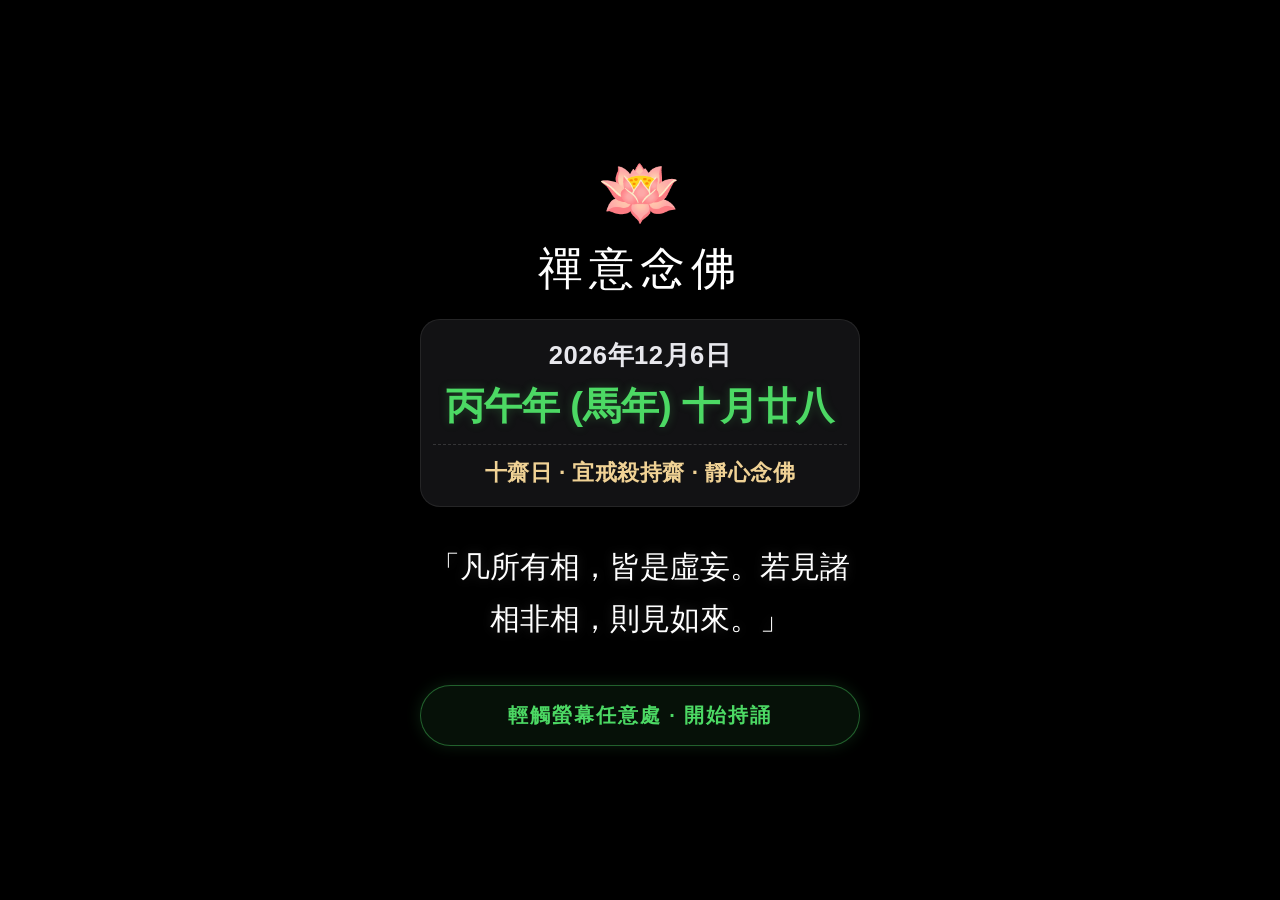
==== index.html @ 7799a388 "Commits #7" ====
<!DOCTYPE html>
<html lang="zh-Hant">
<head>
  <meta charset="UTF-8">
  <meta name="viewport" content="width=device-width, initial-scale=1.0, maximum-scale=1.0, user-scalable=no, viewport-fit=cover">
  <meta name="apple-mobile-web-app-capable" content="yes">
  <meta name="apple-mobile-web-app-status-bar-style" content="black-translucent">
  <meta name="robots" content="noindex, nofollow">
  <title>極簡念佛計數器 - 微光無干擾</title>
  <!-- 🌟 Favicon 與 iOS Apple Touch Icon 設定 -->
  <link rel="icon" href="icons/icon.svg" type="image/svg+xml">
  <link rel="apple-touch-icon" href="icons/icon-192.png">

  <link rel="stylesheet" href="css/style.css">
  <link rel="manifest" href="manifest.json">
  <meta name="theme-color" content="#000000">
</head>
<body>

  <!-- 🌸 禪意歡迎畫面 (State 1 初始覆蓋層) -->
  <div id="welcome-overlay" class="welcome-overlay">
    <div class="welcome-content">
      <div class="welcome-header">
        <span class="welcome-motif">🪷</span>
        <h1 class="welcome-title">禪意念佛</h1>
      </div>
      
      <div class="welcome-date-card">
        <p id="welcome-solar-date" class="solar-date">----年--月--日</p>
        <p id="welcome-lunar-date" class="lunar-date">----年 --月--</p>
        <p id="welcome-buddhist-event" class="buddhist-event">今日無特殊佛誕 · 靜心持誦</p>
      </div>

      <div class="welcome-quote-card">
        <p id="welcome-quote" class="buddhist-quote">「身如菩提樹，心如明鏡臺，時時勤拂拭，勿使惹塵埃。」</p>
      </div>

      <div class="welcome-action">
        <div class="welcome-hint">輕觸螢幕任意處 · 開始持誦</div>
      </div>
    </div>
  </div>

  <!-- 全螢幕盲點擊主區域 (底層背景全程純黑) -->
  <main class="touch-zone" id="touch-zone">
    
    <!-- 頂部功能列 -->
    <header class="top-bar">
      <!-- 左側群組：深灰膠囊按鈕 (保留綠色邊框，緊密包覆當前目標 🎯 1080) + 蓮花按鈕 -->
      <div class="top-left-group">
        <div class="top-left-capsule" id="btn-target" title="點擊開啟持誦與目標管理">
          <div class="capsule-target-badge">
            🎯 <span id="target-display">1080</span>
          </div>
        </div>
        <button id="btn-dedication" class="icon-btn leaf-motif" aria-label="輸入迴向文" title="輸入迴向文">🪷</button>
      </div>
      
      <!-- 右側群組：眼睛減光 + 歷史紀錄 + 系統設定 -->
      <div class="top-right-group">
        <button id="btn-toggle-eye" class="icon-btn" aria-label="隱藏/顯示數字" title="切換減光模式">👁</button>
        <button id="btn-records" class="icon-btn" aria-label="查看紀錄" title="持誦紀錄">📊</button>
        <button id="btn-settings" class="icon-btn" aria-label="開啟設定" title="開啟設定">⚙</button>
      </div>
    </header>

    <!-- 🌸 頂部持誦項目名稱區 (無箭嘴，靜態暖金大字) -->
    <div id="mantra-title-container" class="mantra-title-container">
      <h2 id="mantra-title-display" class="mantra-title-display">南無阿彌陀佛</h2>
    </div>

    <!-- 核心計數顯示區 -->
    <section class="counter-display">
      <h1 id="counter-value">0</h1>
    </section>

    <!-- 底部裝飾 Motif (心燈 / 油燈) -->
    <footer class="bottom-motif">
      <button id="btn-lamp" class="icon-btn lamp-btn" aria-label="心燈" title="點擊發出圓滿音效">🪔</button>
    </footer>

  </main>

  <!-- 1. 🎯 持誦與目標管理 Modal (兩層式架構：第一層總覽選取，第二層單卡編輯) -->
  <dialog id="target-dialog" class="modal">
    <div class="modal-content">
      
      <!-- 🌸 第一層：功課總覽列表 (Layer 1 - 精簡單行進度版) -->
      <div id="target-layer-1">
        <div class="modal-header-bar">
          <div class="header-placeholder"></div>
          <h2>持誦目標與功課</h2>
          <button id="btn-close-target-dialog" type="button" class="btn-header-back">關閉</button>
        </div>
        <div class="preset-cards-container">
          
          <!-- 組合一 -->
          <div class="preset-card-item" id="preset-card-0" data-index="0">
            <div class="preset-card-main">
              <div class="preset-card-title-row">
                <span class="preset-title" id="card-title-display-0">南無阿彌陀佛</span>
                <span class="active-badge" id="active-badge-0">🪷 啟用中</span>
              </div>
              <div class="preset-card-info-row">
                <span>進度：<strong id="card-count-display-0">0</strong> / <span id="card-target-display-0">1080</span> 次</span>
              </div>
            </div>
            <div class="preset-card-arrow">＞</div>
          </div>

          <!-- 組合二 -->
          <div class="preset-card-item" id="preset-card-1" data-index="1">
            <div class="preset-card-main">
              <div class="preset-card-title-row">
                <span class="preset-title" id="card-title-display-1">南無觀世音菩薩</span>
                <span class="active-badge" id="active-badge-1">🪷 啟用中</span>
              </div>
              <div class="preset-card-info-row">
                <span>進度：<strong id="card-count-display-1">0</strong> / <span id="card-target-display-1">1080</span> 次</span>
              </div>
            </div>
            <div class="preset-card-arrow">＞</div>
          </div>

          <!-- 組合三 -->
          <div class="preset-card-item" id="preset-card-2" data-index="2">
            <div class="preset-card-main">
              <div class="preset-card-title-row">
                <span class="preset-title" id="card-title-display-2">大悲咒</span>
                <span class="active-badge" id="active-badge-2">🪷 啟用中</span>
              </div>
              <div class="preset-card-info-row">
                <span>進度：<strong id="card-count-display-2">0</strong> / <span id="card-target-display-2">21</span> 次</span>
              </div>
            </div>
            <div class="preset-card-arrow">＞</div>
          </div>

        </div>
      </div>

      <!-- ✏️ 第二層：單一功課詳情與修改 (Layer 2 - 預設隱藏) -->
      <div id="target-layer-2" class="is-hidden">
        <div class="modal-header-bar">
          <button id="btn-back-to-layer1" type="button" class="btn-header-back">＜ 返回</button>
          <h2>編輯持誦功課</h2>
          <button id="btn-save-single-preset" type="button" class="btn-header-save">儲存</button>
        </div>

        <!-- 設為當前持誦主要動作鈕 -->
        <div class="layer2-active-action">
          <button id="btn-set-active-preset" type="button" class="btn-set-active">🪷 設為當前持誦功課</button>
        </div>

        <!-- 🌸 第一段：持誦聖號 (2行高多行文字框，純黑底 + 綠框高對比) -->
        <div class="layer2-card-section">
          <label class="vertical-field">
            <span>功課名稱 (最多80字元)：</span>
            <textarea id="setting-title-single" rows="2" maxlength="80" class="input-title-textarea" placeholder="例如：南無阿彌陀佛"></textarea>
          </label>
        </div>

        <!-- 🎯 第二段：進度與目標整合卡片 (上下分隔 + 左右排版 + 綠框輸入) -->
        <div class="layer2-card-section margin-top-sm">
          <div class="card-progress-row-v2">
            <!-- 上半部：已完成次數 -->
            <div class="progress-info-line">
              <span class="label-text">已完成次數：</span>
              <span><strong id="setting-count-single">0</strong> 次</span>
            </div>
            
            <div class="card-divider-line"></div>

            <!-- 下半部：左右排列之目標設定 -->
            <div class="progress-target-line">
              <span class="label-text">設定目標 (0 為無限)：</span>
              <div class="target-input-wrapper">
                <input type="number" id="setting-target-single" min="0" max="999999" class="input-target-box"> 次
              </div>
            </div>
          </div>
        </div>

        <!-- 危險操作區 -->
        <div class="modal-danger-zone">
          <button id="btn-reset-single-preset" type="button" class="btn-danger-outline">↺ 歸零此功課次數</button>
        </div>
      </div>

    </div>
  </dialog>

  <!-- 2. 📊 歷史紀錄 Modal -->
  <dialog id="records-dialog" class="modal">
    <div class="modal-content">
      <div class="modal-header-bar">
        <div class="header-placeholder"></div>
        <h2 class="records-title">🪷 持誦紀錄</h2>
        <button id="btn-close-records" type="button" class="btn-header-back">關閉</button>
      </div>
      <div class="records-container">
        <!-- 🔥 連續持誦與總累積卡片 -->
        <div class="record-streak-card">
          <div class="record-streak-main">
            🔥 連續持誦：<strong id="record-streak">0 天</strong>
          </div>
          <div class="record-subhint" id="record-threshold-hint">(每日門檻：滿 21 次)</div>
          
          <div class="record-streak-main margin-top-sm">
            🪷 總累積持誦：<strong id="record-total-accumulated">0 次</strong>
          </div>
          <div class="record-subhint">(獨立保存，不受清空影響，可於設定修改)</div>
        </div>

        <!-- ✨ 近期動態 -->
        <div class="record-section">
          <h3 class="record-section-title">✨ 近期動態</h3>
          <div class="record-card-box">
            <div class="record-row">
              <span class="record-label">今日次數</span>
              <div><span class="record-value" id="record-today">0</span><span class="record-unit"> 次</span></div>
            </div>
            <div class="record-row">
              <span class="record-label">上次持誦</span>
              <span class="record-value" id="record-last">無近期紀錄</span>
            </div>
          </div>
        </div>

        <!-- 🌙 月度統計 -->
        <div class="record-section">
          <h3 class="record-section-title">🌙 月度統計</h3>
          <div class="record-card-box">
            <div class="record-row">
              <span class="record-label">今月總次數</span>
              <div><span class="record-value" id="record-month">0</span><span class="record-unit"> 次</span></div>
            </div>
            <div class="record-row">
              <span class="record-label">上月總次數</span>
              <div><span class="record-value" id="record-last-month">0</span><span class="record-unit"> 次</span></div>
            </div>
          </div>
        </div>
      </div>

      <div class="modal-danger-zone" style="margin-top: 10px; margin-bottom: 0;">
        <button id="btn-reset-history" type="button" class="btn-danger-outline">↺ 清空紀錄</button>
      </div>
    </div>
  </dialog>

  <!-- 3. ⚙️ 音效與防呆設定 Modal (保留音效、防呆及每天21次連續天數門檻) -->
  <dialog id="settings-dialog" class="modal">
    <form method="dialog" class="modal-content">
      <div class="modal-header-bar">
        <button id="btn-close-settings" type="button" class="btn-header-back" onclick="this.closest('dialog').close()">＜ 返回</button>
        <h2>念佛設定</h2>
        <button id="btn-save-settings" type="button" class="btn-header-save">儲存</button>
      </div>
      <fieldset>
        <legend>🎵 音效與觸覺</legend>
        <label class="toggle-label">
          <span>木魚敲擊聲</span>
          <input type="checkbox" id="setting-sound" checked>
        </label>
        <label class="toggle-label">
          <span>圓滿提示聲</span>
          <input type="checkbox" id="setting-sound-chime" checked>
        </label>
        <label class="toggle-label">
          <span>觸覺震動反饋</span>
          <input type="checkbox" id="setting-vibrate" checked>
        </label>
      </fieldset>

      <fieldset>
        <legend>🛡️ 防誤觸機制</legend>
        <label class="toggle-label">
          <span>個別功課清空時顯示確認</span>
          <input type="checkbox" id="setting-confirm-reset" checked>
        </label>
        <label class="input-label inline-target margin-top-sm">
          <span>避免誤觸，達到此點擊次數才計入當日持誦：</span>
          <div class="target-input-wrapper">
            <input type="number" id="setting-streak-threshold" min="1" max="99" value="21" oninput="if(this.value.length > 2) this.value = this.value.slice(0, 2);">
            <span class="input-unit">次</span>
          </div>
        </label>
      </fieldset>

      <fieldset>
        <legend>📊 數據校正</legend>
        <label class="input-label inline-target">
          <span>修改總累積持誦次數 (換裝置 、校正或復原時用)：</span>
          <div class="target-input-wrapper">
            <input type="number" id="setting-total-accumulated" min="0" max="9999999" value="0" class="input-target-box" style="width: 100px;">
            <span class="input-unit">次</span>
          </div>
        </label>
      </fieldset>
    </form>
  </dialog>

  <!-- 4. 目標圓滿提示 Modal (只顯示完成訊息，不歸零，按鈕垂直全寬) -->
  <dialog id="goal-dialog" class="modal">
    <div class="modal-content text-center">
      <h2>🎉 目標已圓滿！</h2>
      <p id="goal-message">恭喜完成持誦。</p>
      <hr>
      <div class="modal-actions goal-actions">
        <button id="btn-complete-done" type="button">🪷 念誦迴向文</button>
        <button id="btn-back-to-chant" type="button" class="btn-back-chant">返回繼續持誦</button>
      </div>
    </div>
  </dialog>

  <!-- 5. 二次確認重置 Modal -->
  <dialog id="reset-dialog" class="modal">
    <div class="modal-content">
      <h2 id="reset-modal-title">確認歸零？</h2>
      <p id="reset-modal-msg">此操作將重置目前的持誦計數。</p>
      <div class="modal-actions">
        <button id="btn-cancel-reset" type="button" class="btn-secondary">取消</button>
        <button id="btn-confirm-reset" type="button" class="btn-danger">歸零</button>
      </div>
    </div>
  </dialog>

  <!-- 🌸 6. 迴向文 Modal -->
  <dialog id="dedication-dialog" class="modal">
    <div class="modal-content text-center">
      <div class="modal-header-bar">
        <button id="btn-close-dedication" type="button" class="btn-header-back">＜ 返回</button>
        <h2 class="dedication-title">迴向文</h2>
        <button id="btn-save-dedication" type="button" class="btn-header-save">儲存</button>
      </div>
      <label class="vertical-field">
        <textarea id="dedication-text" rows="8" class="dedication-input" placeholder="願以此功德，莊嚴佛淨土。上報四重恩，下濟三途苦..."></textarea>
      </label>
    </div>
  </dialog>

  <!-- 🌸 8. 未儲存變更確認 Modal -->
  <dialog id="unsaved-dialog" class="modal">
    <div class="modal-content">
      <h2 id="unsaved-modal-title">有未儲存的變更</h2>
      <p id="unsaved-modal-msg">您有修改尚未儲存，確定要放棄變更並返回嗎？</p>
      <div class="modal-actions">
        <button id="btn-confirm-unsaved" type="button" class="btn-unsaved-abandon">放棄並返回</button>
        <button id="btn-cancel-unsaved" type="button" class="btn-unsaved-continue">繼續編輯</button>
      </div>
    </div>
  </dialog>
  
  <!-- 📱 7. 返回退出確認底欄 (上下堆疊結構) -->
  <div id="exit-card" class="exit-card-overlay is-hidden">
    <div class="exit-card-content">
      <div class="exit-card-actions">
        <button id="btn-continue-app" class="btn-exit-continue" type="button">繼續持誦</button>
        <button id="btn-leave-app" class="btn-exit-leave" type="button">再按一次返回鍵退出</button>
      </div>
    </div>
  </div>

  <!-- 載入核心模組 -->
  <script data-cfasync="false" src="js/storage.js"></script>
  <script data-cfasync="false" src="js/audio.js"></script>
  <script data-cfasync="false" src="js/app.js"></script>

  <!-- 禁用手指縮放手勢腳本 -->
  <script data-cfasync="false">
    // 阻擋 iOS Safari / PWA 的雙指縮放手勢
    document.addEventListener('gesturestart', function (e) {
      e.preventDefault();
    });

    // 阻擋多於一指的觸控操作 (防止雙指 pinch zoom)
    document.addEventListener('touchstart', function (e) {
      if (e.touches.length > 1) {
        e.preventDefault();
      }
    }, { passive: false });
  </script>

  <!-- Service Worker PWA 離線註冊腳本 -->
  <script data-cfasync="false">
    if ('serviceWorker' in navigator) {
      window.addEventListener('load', () => {
        navigator.serviceWorker.register('./sw.js', { updateViaCache: 'none' })
          .then(reg => {
            console.log('PWA Service Worker 註冊成功 (v0.9.b.1):', reg.scope);
            reg.update();
          })
          .catch(err => console.error('PWA Service Worker 註冊失敗:', err));
      });
    }
  </script>
</body>
</html>
---- css/style.css ----
/* ==========================================
   1. 全局重置與 OLED 零耗電主題
   ========================================== */
* {
  box-sizing: border-box;
  margin: 0;
  padding: 0;
  user-select: none;
  -webkit-user-select: none;
  -webkit-tap-highlight-color: transparent;
}

:root {
  --bg-color: #000000;          /* 底層背景純黑 (#000000) */
  --text-main: #d0d0d5;         
  --text-bright: #ffffff;       
  --accent-green: #4cd964;      /* 禪意陽光綠 */
  --dialog-bg: #1c1c1e;         
  --color-gold: #E6C280;        /* 暖金邊框與標籤 */
  --color-gold-glow: rgba(230, 194, 128, 0.35);
}

html, body {
  width: 100%;
  height: 100%;
  background-color: var(--bg-color);
  color: var(--text-main);
  font-family: -apple-system, BlinkMacSystemFont, "Segoe UI", Roboto, sans-serif;
  overflow: hidden;

  /* 🌟 全域字體渲染銳利化 (防發糊防微暈) */
  -webkit-font-smoothing: antialiased;
  -moz-osx-font-smoothing: grayscale;
}

/* ==========================================
   2. 全螢幕盲點擊區域
   ========================================== */
.touch-zone {
  display: flex;
  flex-direction: column;
  justify-content: space-between;
  align-items: center;
  width: 100vw;
  height: 100dvh;
  padding: 10px 10px 20px 10px;                /* 兩側統一留白 10px 視覺軸線 */
  cursor: pointer;
  background-color: var(--bg-color);
}

/* 頂部功能列：優化邊距防範 320px 寬度截斷 */
.top-bar {
  display: flex;
  justify-content: space-between;
  align-items: center;
  width: 100%;
  padding: 8px 0;                              /* 兩側邊距改由父層 .touch-zone 的 10px 掌控 */
  z-index: 10;
  transition: opacity 0.3s ease;
}

.top-left-group {
  display: flex;
  align-items: center;
  gap: 6px;
}

.top-right-group {
  display: flex;
  align-items: center;
  gap: 4px;                    /* 縮減圖示間距，保障極窄螢幕完整顯示 */
}

/* 頂部按鈕 */
.icon-btn {
  background: transparent;
  border: none;
  color: var(--text-bright);
  font-size: 1.5rem;
  padding: 6px 6px;
  cursor: pointer;
  border-radius: 50%;
  transition: transform 0.05s ease;
}

.icon-btn:active {
  transform: scale(0.85);
  color: var(--accent-green);
}

/* ⚙️ 齒輪圖案微調視覺平衡 */
#btn-settings {
  font-size: 1.65rem;
}

/* 🟢 左上角深灰綠框膠囊組合 (緊密包覆當前目標 🎯 1080) */
.top-left-capsule {
  display: flex;
  align-items: center;
  background: #1a1a1c;
  border: 1px solid var(--accent-green);
  border-radius: 20px;
  padding: 3px 8px;
  cursor: pointer;
  box-shadow: 0 0 8px rgba(76, 217, 100, 0.15);
  transition: transform 0.05s ease, border-color 0.2s ease;
  user-select: none;
}

.top-left-capsule:active {
  transform: scale(0.95);
}

.capsule-target-badge {
  color: var(--text-bright);
  font-size: 0.95rem;
  font-weight: 600;
  display: flex;
  align-items: center;
  gap: 4px;
}

.leaf-motif {
  font-size: 1.5rem;
  line-height: 1;
}

.bottom-motif {
  display: flex;
  justify-content: center;
  align-items: center;
  height: 30px;
}

.lamp-btn {
  font-size: 1.6rem;
  padding: 4px;
  line-height: 1;
}

/* ==========================================
   3. 核心大字計數器 (減光程度 0.25)
   ========================================== */
.counter-display {
  display: flex;
  justify-content: center;
  align-items: center;
  flex-grow: 1;
}

#counter-value {
  font-size: clamp(6rem, 26vw, 11rem);
  font-weight: 200;
  color: var(--text-bright);
  letter-spacing: -3px;
  line-height: 1;
  font-variant-numeric: tabular-nums;
  text-shadow: 0 0 25px rgba(76, 217, 100, 0.25);
  transition: opacity 0.3s ease, transform 0.05s ease, text-shadow 0.3s ease;
}

#counter-value.tap-active {
  transform: scale(0.97);
}

/* 💡 減光模式 (Dimmed Mode) */
body.is-dimmed #counter-value {
  opacity: 0.25 !important;
  text-shadow: none !important;
}

body.is-dimmed .bottom-motif {
  opacity: 0.3;
}

/* 頂部其他元件（膠囊、中間蓮花、紀錄、設定）進行減光 */
body.is-dimmed .top-left-capsule,
body.is-dimmed .leaf-motif,
body.is-dimmed #btn-records,
body.is-dimmed #btn-settings {
  opacity: 0.3;
}

/* 眼睛 / 猴子切換按鈕：全程保持 100% 正常光暗 */
#btn-toggle-eye {
  opacity: 1 !important;
}

/* ==========================================
   4. Modal 彈窗樣式 (精準左右 10px 邊距 + 極幼微光框線)
   ========================================== */
.modal {
  border: 1px solid rgba(255, 255, 255, 0.1);  /* 極幼輕量微光外框，消除不合理解厚線感 */
  border-radius: 20px;
  background-color: var(--dialog-bg);
  color: #ffffff;
  padding: 0;
  margin: auto;
  width: 100%;                                 /* 精準解鎖橫向空間：彈窗滿版由內部 .modal-content 控制 10px 留白 */
  max-width: 440px;                            /* 平板或大螢幕之保護上限 */
  box-shadow: 0 12px 36px rgba(0,0,0,0.95);
  max-height: 88vh;
  overflow: hidden;
}

.modal::backdrop {
  background: rgba(0, 0, 0, 0.85);
}

.modal-content {
  padding: 12px 10px 18px 10px;                /* 內襯左右調整為 10px，徹底釋放內容橫向空間 */
  max-height: 88vh;
  overflow-y: auto;
}

.text-center {
  text-align: center;
}

/* 🌸 頂部三欄 Header 導覽列 (極致釋放底部空間 + 極幼分隔線) */
.modal-header-bar {
  display: flex;
  justify-content: space-between;
  align-items: center;
  min-height: 42px;
  padding-bottom: 8px;
  border-bottom: 1px solid rgba(255, 255, 255, 0.08); /* 改用極幼半透明細線 */
  margin-bottom: 12px;
}

.modal-header-bar h2 {
  font-size: 20px !important;
  font-weight: 700;
  color: var(--text-bright);
  margin-bottom: 0 !important;
  text-align: center;
}

.header-placeholder {
  width: 58px;                                 /* 對齊單邊按鈕寬度，維持中央標題精準置中 */
  visibility: hidden;
}

/* 🌸 左側：取消 / 返回（香檳暖金微光風格 - 32px 外框 / 16px 大字） */
.btn-header-back {
  height: 32px;
  display: inline-flex;
  align-items: center;
  justify-content: center;
  background: rgba(230, 194, 128, 0.08);       /* 8% 香檳金底色 */
  color: var(--color-gold);                     /* #E6C280 暖金字 */
  border: 1px solid rgba(230, 194, 128, 0.35);  /* 柔和金外框 */
  font-size: 16px;                              /* 升級至 16px 大字 */
  font-weight: 600;
  padding: 0 12px;                              /* 兩側充裕點擊邊界 */
  border-radius: 8px;                           /* 保持沉穩 8px 微圓角 */
  cursor: pointer;
  transition: all 0.15s ease;
  line-height: 1;
}

/* 🟢 右側：儲存 / 確定（實體陽光綠風格 - 32px 外框 / 16px 大字 / 純黑字） */
.btn-header-save {
  height: 32px;
  display: inline-flex;
  align-items: center;
  justify-content: center;
  background-color: var(--accent-green);        /* 純正陽光綠底色，明確醒目 */
  color: #000000;                               /* 高對比純黑字體 */
  border: none;
  font-size: 16px;                              /* 升級至 16px 大字 */
  font-weight: 700;
  padding: 0 14px;                              /* 兩側充裕點擊邊界 */
  border-radius: 8px;                           /* 保持沉穩 8px 微圓角 */
  box-shadow: 0 2px 8px rgba(76, 217, 100, 0.3); /* 質感綠色微光暈 */
  cursor: pointer;
  transition: all 0.15s ease;
  line-height: 1;
}

.btn-header-back:active,
.btn-header-save:active {
  transform: scale(0.95);
  opacity: 0.85;
}

/* 🟢 右側儲存按鈕：無變更時的停用狀態（暗淡綠 + 防點擊） */
.btn-header-save:disabled {
  opacity: 0.3 !important;
  pointer-events: none !important;
  box-shadow: none !important;
}

/* 📌 1. 大標題：設定為 22px */
.modal-content h2 {
  font-size: 22px;
  font-weight: 700;
  margin-bottom: 10px;
  text-align: center;
  color: var(--text-bright);
}

/* 🌸 迴向文彈窗專用樣式 (標題 22px / 輸入框 21px / 深度空間極致放大版) */
.dedication-title {
  font-size: 20px !important;
}

.dedication-input {
  width: 100%;
  height: min(385px, 52vh);                          /* 🌟 兼顧大小螢幕：上限 385px，短手機自動依比例縮放，確保全框完美顯示不截斷 */
  padding: 12px 10px;                                /* 邊距調整對齊 10px 橫向 */
  background-color: #121214;
  border: 1px solid rgba(230, 194, 128, 0.25);      /* 柔和微金框線 */
  border-radius: 12px;
  color: var(--color-gold);

  /* 🌟 錯覺視覺大字核心（升級至 21px 大字） */
  font-size: 21px !important;                       
  font-weight: 600;                                  /* 半粗體：產生筆劃光暈膨脹感 */
  letter-spacing: 0.6px;                             /* 字距拉開：營造大字與沉靜氣場 */
  line-height: 1.55;                                 /* 優雅舒適行高，字字分明 */
  text-shadow: 0 0 1px rgba(230, 194, 128, 0.35);     /* 微金光暈：增加筆劃厚度感 */

  caret-color: var(--color-gold);                    /* 打字游標設為香檳暖金色 */
  resize: none;                                      /* 關閉手動拉伸，保持版面整潔 */
  font-family: inherit;
  outline: none;
}

.dedication-input:focus {
  border-color: var(--color-gold);
}

/* 📌 4. 輔助說明標準：16px */
.modal-content p {
  font-size: 16px;             /* 16px 輔助字 */
  color: #aaa;
  margin-bottom: 12px;
  line-height: 1.4;
}

.modal-content hr {
  border: none;
  border-top: 1px solid rgba(255, 255, 255, 0.08);
  margin-bottom: 12px;
}

fieldset {
  background: #121214;
  border: 1px solid rgba(255, 255, 255, 0.08);       /* 極幼邊框 */
  border-radius: 12px;
  padding: 12px 10px;                                /* 邊距調整對齊 10px 橫向留白 */
  margin-bottom: 12px;
  width: 100%;
}

/* ⚙️ 齒輪設定彈窗分組標題：20px 暖金小標題 */
legend {
  font-size: 20px;
  color: var(--color-gold);
  font-weight: 700;
  margin-bottom: 6px;
  padding: 0 6px;
  line-height: 1.2;
}

/* 輸入欄位通用優化 */
.vertical-field {
  display: flex;
  flex-direction: column;
  gap: 6px;
  text-align: left;
  width: 100%;
}

.vertical-field span {
  font-size: 18px;             /* 18px 標籤 (優化亮灰高清晰度) */
  color: #d0d0d5;
  font-weight: 500;
}

.vertical-field input[type="text"] {
  width: 100%;
  height: 42px;                /* 增大觸碰區域 */
  padding: 8px 10px;           /* 10px 內襯 */
  background-color: #121214;
  border: 1px solid rgba(255, 255, 255, 0.12);
  border-radius: 8px;
  color: var(--color-gold);
  font-size: 18px;             /* 18px 輸入字體 */
  font-weight: 700;
  transition: border-color 0.2s ease;
}

.vertical-field input[type="text"]:focus {
  border-color: var(--color-gold);
  outline: none;
}

/* ⚙️ 設定彈窗開關項 (極致滿寬 + 18px 正文) */
.toggle-label, .input-label {
  display: flex;
  justify-content: space-between;
  align-items: center;
  gap: 12px;
  padding: 10px 0;
  width: 100%;
}

.toggle-label span, .input-label span {
  font-size: 18px;             /* 18px 正文字體 */
  color: #ffffff;
  font-weight: 500;
  flex: 1;
  min-width: 0;
  line-height: 1.4;
  word-break: break-word;
}

/* 🎛️ iOS 風格一粒膠囊型滑動開關 (Toggle Switch - 精緻微型版 32px x 18px) */
.toggle-label input[type="checkbox"] {
  appearance: none;
  -webkit-appearance: none;
  width: 32px;
  height: 18px;
  background-color: #3a3a3c;
  border-radius: 9px;
  position: relative;
  outline: none;
  cursor: pointer;
  transition: background-color 0.25s ease;
  flex-shrink: 0;
}

.toggle-label input[type="checkbox"]::after {
  content: '';
  position: absolute;
  top: 2px;
  left: 2px;
  width: 14px;
  height: 14px;
  background-color: #ffffff;
  border-radius: 50%;
  transition: transform 0.25s ease;
  box-shadow: 0 1px 3px rgba(0, 0, 0, 0.3);
}

.toggle-label input[type="checkbox"]:checked {
  background-color: var(--accent-green);
}

.toggle-label input[type="checkbox"]:checked::after {
  transform: translateX(14px);
}

/* 🌸 輸入框外部單位「次」樣式 */
.input-unit {
  font-size: 18px;
  color: #ffffff;
  font-weight: 500;
  white-space: nowrap;
}

#setting-streak-threshold {
  width: 62px;
  height: 36px;
  padding: 4px;
  font-size: 18px;             /* 18px 數字 */
  font-weight: 700;
  background: #000000;
  border: 1px solid var(--accent-green);
  color: #ffffff;
  border-radius: 6px;
  text-align: center;
  outline: none;
  flex-shrink: 0;
}

.margin-top-sm {
  margin-top: 10px;
}

/* ==========================================
   🎯 兩層式持誦管理 Modal 樣式 (Layer 1 光環列表 & Layer 2 詳情)
   ========================================== */
.preset-cards-container {
  display: flex;
  flex-direction: column;
  gap: 10px;
  max-height: none;                                  /* 🌟 解除 62vh 硬性限制，讓列表跟隨 Modal 88vh 動態延伸 */
  overflow-y: auto;
  margin-bottom: 8px;
  padding-right: 0;
  width: 100%;
}

/* 第一層功課卡片：優化極幼邊框與橫向內襯 */
.preset-card-item {
  background-color: #141416;
  border: 1px solid rgba(255, 255, 255, 0.08);        /* 極幼細緻邊框 */
  border-radius: 14px;
  padding: 12px 10px;                                 /* 滿版橫向點擊邊界 */
  display: flex;
  align-items: center;
  justify-content: space-between;
  gap: 12px;
  width: 100%;
  cursor: pointer;
  transition: all 0.25s cubic-bezier(0.2, 0.8, 0.2, 1);
}

.preset-card-item:active {
  transform: scale(0.98);
}

/* 🌟 已選項目：以暖金光環將其圈起來 (Glow Light Ring) */
.preset-card-item.is-active-card {
  border: 1px solid var(--color-gold);                /* 1px 幼細暖金框 */
  background-color: #1c1914;
  box-shadow: 0 0 14px var(--color-gold-glow), inset 0 0 10px rgba(230, 194, 128, 0.12);
}

.preset-card-main {
  display: flex;
  flex-direction: column;
  gap: 6px;
  flex: 1;
}

/* 標題與標籤區域：Flex 彈性佈局 */
.preset-card-title-row {
  display: flex;
  align-items: center;
  flex-wrap: wrap;
  gap: 6px;
  margin-bottom: 2px;
  line-height: 1.4;
}

/* 🌸 2. 小標題 / 功課名稱：設定為 20px (最多顯示 2 行) */
.preset-title {
  font-size: 20px;
  font-weight: 700;
  color: var(--text-bright);
  word-break: break-word;
  display: -webkit-box;
  -webkit-line-clamp: 2;
  -webkit-box-orient: vertical;
  overflow: hidden;
  text-overflow: ellipsis;
}

.preset-card-item.is-active-card .preset-title {
  color: var(--color-gold);
}

/* 🪷 5. 標籤字：整粒膠囊圈（含外框與文字）一同向下平移 */
.active-badge {
  display: none;
  font-size: 14px;
  color: var(--color-gold);
  border: 1px solid var(--color-gold);
  padding: 2px 8px;
  border-radius: 10px;
  background: rgba(230, 194, 128, 0.12);
  font-weight: 600;
  margin-left: 0;
  vertical-align: middle;
  white-space: nowrap;

  /* 💡 確定做法：整粒膠囊連字一同向下移 2.5px，上方自然釋出呼吸感 */
  transform: translateY(2.5px);
}

.preset-card-item.is-active-card .active-badge {
  display: inline-flex;
  align-items: center;
}

/* 📊 3. 普通字（進度數據全區）：精簡單行版 */
.preset-card-info-row {
  font-size: 17px;
  color: #d0d0d5;
}

.preset-card-info-row strong {
  color: var(--accent-green);
  font-weight: 700;
  font-size: 17px;
  text-shadow: 0 0 8px rgba(76, 217, 100, 0.4);
}

/* 🎯 目標次數數字：柔光白 / 亮銀灰 (退居二線，不搶亮綠色焦點) */
.preset-card-info-row span[id^="card-target-display"] {
  color: #e0e0e5;
  font-weight: 600;
  font-size: 17px;
}

.preset-card-arrow {
  font-size: 1.25rem;          /* 20px 箭頭 */
  color: #66666a;
  font-weight: 300;
  padding-left: 4px;
}

.preset-card-item.is-active-card .preset-card-arrow {
  color: var(--color-gold);
}

.layer2-active-action {
  margin-bottom: 10px;
  width: 100%;
}

.btn-set-active {
  width: 100%;
  height: 44px;
  background-color: var(--color-gold);
  color: #000000;
  border: none;
  border-radius: 10px;
  font-size: 18px;             /* 18px 普通字按鈕 */
  font-weight: 700;
  cursor: pointer;
  box-shadow: 0 4px 12px rgba(230, 194, 128, 0.25);
  transition: transform 0.1s ease, background-color 0.2s ease;
}

.btn-set-active:active {
  transform: scale(0.97);
}

.btn-set-active:disabled,
.btn-set-active.is-already-active {
  background-color: rgba(76, 217, 100, 0.15);
  color: var(--accent-green);
  border: 1px solid var(--accent-green);
  box-shadow: none;
  cursor: default;
}

/* 🌸 第 2 層 2段式卡片重構與高對比綠框視覺 */
.layer2-card-section {
  background: #121214;
  border: 1px solid rgba(255, 255, 255, 0.08);
  border-radius: 12px;
  padding: 12px 10px;                          /* 滿版內襯邊距 */
  width: 100%;
}

/* 第一段：2 行高可換行 Textarea 輸入框 */
.input-title-textarea {
  width: 100%;
  height: 68px;               /* 放大高度至 68px */
  padding: 10px 10px;         /* 10px 邊距 */
  background-color: #000000;  /* 採用極致純黑背景，大幅提高對比度 */
  border: 1px solid var(--accent-green); /* 統一為高對比鮮明綠框 */
  border-radius: 8px;
  color: var(--color-gold);   /* 沿用原本香檳暖金字體 */
  font-size: 21px;            /* 放大字體至 21px 清楚閱讀 */
  font-weight: 700;
  line-height: 1.35;
  resize: none;               /* 禁止使用者拖拉變形 */
  font-family: inherit;
  outline: none;
  box-shadow: 0 0 6px rgba(76, 217, 100, 0.15);
  overflow-y: auto;           /* 容納長英文字元或換行時之滾動 */
  transition: height 0.25s ease-in-out, border-color 0.2s ease, box-shadow 0.2s ease;
}

.input-title-textarea:focus {
  height: 150px;              /* 聚焦時平滑伸展至 6 行高度 */
  border-color: var(--accent-green);
  box-shadow: 0 0 12px rgba(76, 217, 100, 0.35);
}

/* 第二段：進度與目標整合卡片 */
.card-progress-row-v2 {
  display: flex;
  flex-direction: column;
  gap: 10px;
  width: 100%;
}

/* 1. 上半部：已完成次數 */
.progress-info-line {
  display: flex;
  justify-content: space-between;
  align-items: center;
  font-size: 18px;
  color: #e0e0e5;
}

.progress-info-line strong {
  color: var(--accent-green);
  font-weight: 700;
  font-size: 20px;
  text-shadow: 0 0 8px rgba(76, 217, 100, 0.4);
}

/* 分隔線 */
.card-divider-line {
  height: 1px;
  background-color: rgba(255, 255, 255, 0.08);
  width: 100%;
}

/* 2. 下半部：設定目標左右排版 */
.progress-target-line {
  display: flex;
  justify-content: space-between;
  align-items: center;
  gap: 12px;
}

.progress-target-line .label-text {
  font-size: 18px;
  color: #d0d0d5;
  font-weight: 500;
  flex: 1;
}

.target-input-wrapper {
  display: flex;
  align-items: center;
  gap: 6px;
  font-size: 18px;
  color: #ffffff;
  font-weight: 500;
}

/* 右側高對比鮮明綠框數字輸入框 */
.input-target-box {
  width: 85px;
  height: 38px;
  padding: 4px 8px;
  font-size: 18px;
  font-weight: 700;
  background: #000000;       /* 純黑底 */
  border: 1px solid var(--accent-green); /* 鮮明綠框 */
  color: #ffffff;
  border-radius: 6px;
  text-align: center;
  outline: none;
  box-shadow: 0 0 6px rgba(76, 217, 100, 0.15);
  transition: border-color 0.2s ease, box-shadow 0.2s ease;
}

.input-target-box:focus {
  border-color: var(--accent-green);
  box-shadow: 0 0 12px rgba(76, 217, 100, 0.35);
}

.btn-full-width {
  width: 100%;
}

.is-hidden {
  display: none !important;
}

.modal-danger-zone {
  margin-top: 12px;
  margin-bottom: 6px;
  text-align: center;
  width: 100%;
}

/* 🔴 紅框危險按鈕（提高權重，防止被 .modal-actions 通用按鈕樣式覆蓋） */
.btn-danger-outline,
.modal-actions .btn-danger-outline {
  width: 100%;
  background: transparent !important;
  color: #ff3b30 !important;
  border: 1px solid rgba(255, 59, 48, 0.5) !important;
  height: 42px;
  border-radius: 10px;
  font-size: 16px;             /* 16px 輔助按鈕字體 */
  font-weight: 700;
  cursor: pointer;
  transition: background 0.2s ease, transform 0.05s ease;
}

.btn-danger-outline:active,
.modal-actions .btn-danger-outline:active {
  background: rgba(255, 59, 48, 0.15) !important;
  transform: scale(0.98);
}

.modal-actions {
  display: flex;
  justify-content: flex-end;
  gap: 10px;
  margin-top: 12px;
  width: 100%;
}

.between-actions {
  justify-content: space-between;
}

.between-actions button {
  flex: 1;                     /* 讓平行並排按鈕等寬平分空間 */
}

.center-actions {
  justify-content: center;
}

/* 🟢 3. 普通字按鈕（包含關閉按鈕）：設定為 18px */
.modal-actions button {
  background-color: var(--accent-green);
  color: #000;
  border: none;
  height: 44px;                /* 44px 標準高反饋按鈕 */
  padding: 0 24px;
  font-weight: 700;
  border-radius: 10px;
  cursor: pointer;
  font-size: 18px;             /* 18px 普通字按鈕字體 */
}

.modal-actions .btn-secondary {
  background-color: #3a3a3c;
  color: #fff;
}

.modal-actions .btn-danger {
  background-color: #ff3b30;
  color: #fff;
}

.btn-danger-text {
  background: transparent !important;
  color: #ff3b30 !important;
  border: none !important;
  padding: 0 !important;
  font-size: 16px !important;  /* 16px 輔助文字 */
  text-decoration: underline;
}

/* ==========================================
   📊 歷史紀錄 Modal (三段式卡片 layout - 22/20/19/16/14px)
   ========================================== */
.records-title {
  font-size: 20px !important;
  font-weight: 700;
  color: var(--text-bright);
  text-align: center;
  margin-bottom: 0 !important;
}

.records-container {
  display: flex;
  flex-direction: column;
  gap: 10px;
  margin-bottom: 10px;
  width: 100%;
}

/* 第一段：連續持誦卡片 (優化極幼框線與橫向空間) */
.record-streak-card {
  background: #121214;
  border: 1px solid rgba(255, 255, 255, 0.08);
  border-radius: 12px;
  padding: 12px 10px;                          /* 10px 留白對齊 */
  display: flex;
  flex-direction: column;
  gap: 2px;
  width: 100%;
}

.record-streak-main {
  font-size: 20px;            /* 重點字眼：20px */
  font-weight: 700;
  color: var(--text-bright);
}

.record-streak-main strong {
  color: var(--color-gold);
}

/* 🌸 無框高清晰暖金副標題 (更亮、更粗、自然向上貼合) */
.record-subhint {
  font-size: 14px !important;
  color: var(--color-gold);                   /* 高亮香檳暖金 */
  font-weight: 600;                          /* 加粗筆劃，消除單薄感 */
  letter-spacing: 0.5px;                     /* 微拉字距，字字輪廓清晰 */
  text-shadow: 0 0 6px rgba(230, 194, 128, 0.25); /* 微光亮感，提升醒目度 */
  line-height: 1.3;
  margin-top: 2px;                           /* 向上緊貼主標題，無空氣感 */
}

/* 第二段與第三段：獨立卡片區塊 */
.record-section {
  background: #121214;
  border: 1px solid rgba(255, 255, 255, 0.08);
  border-radius: 12px;
  padding: 12px 10px;                          /* 10px 留白對齊 */
  display: flex;
  flex-direction: column;
  gap: 10px;
  width: 100%;
}

/* 19px 小標題 */
.record-section-title {
  font-size: 19px !important;
  font-weight: 700;
  color: var(--color-gold);
  margin-bottom: 2px;
}

/* 數據內容盒子 */
.record-card-box {
  display: flex;
  flex-direction: column;
  gap: 10px;                  /* 拉開兩行數據之間的上下距離 */
  width: 100%;
}

/* 數據單行排版 (19px 統一字號) */
.record-row {
  display: flex;
  justify-content: space-between;
  align-items: center;
  width: 100%;
}

/* 19px 正文標籤 (輕量清晰度優化版) */
.record-row .record-label {
  font-size: 19px !important;
  color: #d0d0d5 !important;      /* 提升灰階對比，不失沉靜感 */
  font-weight: 500 !important;     /* 加厚筆劃，改善細字暗淡問題 */
  letter-spacing: 0.3px;           /* 微調字距，文字輪廓更銳利 */
}

.record-row .record-value {
  font-size: 19px !important;
  font-weight: 700;
  color: var(--accent-green);
}

/* 🌸 歷史紀錄數據單位專用正文灰樣式 */
.record-unit {
  font-size: 19px !important;
  font-weight: 500 !important;
  color: #d0d0d5 !important;
  margin-left: 2px;
}

/* ==========================================
   5. 禪意歡迎畫面與返回退出卡片 (高高對比清析大字版)
   ========================================== */
.welcome-overlay {
  position: fixed;
  top: 0;
  left: 0;
  width: 100vw;
  height: 100dvh;
  background-color: var(--bg-color);
  z-index: 999;
  display: flex;
  justify-content: center;
  align-items: center;
  padding: 20px 10px;
  transition: opacity 0.4s ease, visibility 0.4s ease;
}

.welcome-overlay.is-hidden {
  opacity: 0;
  visibility: hidden;
  pointer-events: none;
}

.welcome-content {
  display: flex;
  flex-direction: column;
  align-items: center;
  text-align: center;
  max-width: 440px;
  width: 100%;
}

.welcome-header {
  margin-bottom: 20px;
}

.welcome-motif {
  font-size: clamp(3.2rem, 11vw, 4.2rem);
  display: block;
  margin-bottom: 6px;
  color: var(--accent-green);
}

.welcome-title {
  font-size: clamp(2rem, 7.5vw, 2.8rem);
  font-weight: 300;
  letter-spacing: 6px;
  color: var(--text-bright);
}

.welcome-date-card {
  background: #121214;
  border: 1px solid rgba(255, 255, 255, 0.08);
  border-radius: 20px;
  padding: 18px 12px;
  width: 100%;
  margin-bottom: 24px;
  box-shadow: 0 4px 20px rgba(0,0,0,0.8);
}

/* 1. 陽曆日期：改用【高對比亮白】+ 放大 25% */
.solar-date {
  font-size: clamp(1.3rem, 4.5vw, 1.6rem);
  color: #E8E8ED;
  font-weight: 600;
  margin-bottom: 8px;
  letter-spacing: 0.5px;
}

/* 2. 農曆日期：維持亮綠色 + 增加微光暈與字級 */
.lunar-date {
  font-size: clamp(1.75rem, 6.5vw, 2.4rem);
  font-weight: 700;
  color: var(--accent-green);
  margin-bottom: 12px;
  text-shadow: 0 0 10px rgba(76, 217, 100, 0.25);
}

/* 3. 佛誕/齋日提醒：改用【香檳暖金高亮】+ 放大 25% */
.buddhist-event {
  font-size: clamp(1.2rem, 4vw, 1.4rem);
  color: #F0D295;
  font-weight: 600;
  padding-top: 12px;
  border-top: 1px dashed rgba(255, 255, 255, 0.15);
  letter-spacing: 0.5px;
}

.welcome-quote-card {
  padding: 10px 10px;
  margin-bottom: 30px;
  width: 100%;
}

/* 4. 佛語偈語：取消斜體發糊、放大 30%、字色改為【純白亮字】 */
.buddhist-quote {
  font-size: clamp(1.45rem, 5.2vw, 1.9rem);
  line-height: 1.7;
  color: #FFFFFF;
  font-style: normal;                     /* 取消斜體，避免中文字邊緣發糊 */
  font-weight: 500;
  text-shadow: 0 0 12px rgba(255, 255, 255, 0.15);
}

.welcome-action {
  width: 100%;
}

.welcome-hint {
  width: 100%;
  padding: 16px 0;
  font-size: clamp(1.1rem, 4vw, 1.25rem);
  font-weight: 600;
  color: var(--accent-green);
  border: 1px solid rgba(76, 217, 100, 0.4);
  background: rgba(76, 217, 100, 0.08);
  border-radius: 35px;
  letter-spacing: 2px;
  box-shadow: 0 0 15px rgba(76, 217, 100, 0.15);
  animation: pulse-border 2.5s infinite ease-in-out;
}

@keyframes pulse-border {
  0%, 100% {
    opacity: 0.8;
    transform: scale(1);
    box-shadow: 0 0 12px rgba(76, 217, 100, 0.15);
  }
  50% {
    opacity: 1;
    transform: scale(1.02);
    box-shadow: 0 0 22px rgba(76, 217, 100, 0.35);
  }
}

.exit-card-overlay {
  position: fixed;
  bottom: 0;
  left: 0;
  width: 100vw;
  z-index: 9999;
  padding: 16px 10px 28px 10px;
  display: flex;
  justify-content: center;
  transition: transform 0.3s cubic-bezier(0.1, 0.9, 0.2, 1), opacity 0.3s ease, visibility 0.3s ease;
}

.exit-card-overlay.is-hidden {
  transform: translateY(100%);
  opacity: 0;
  visibility: hidden;
  pointer-events: none;
}

.exit-card-content {
  background: rgba(28, 28, 30, 0.94);
  backdrop-filter: blur(20px);
  -webkit-backdrop-filter: blur(20px);
  border: 1px solid rgba(255, 255, 255, 0.12);
  border-radius: 22px;
  padding: 18px 12px;
  width: 100%;
  max-width: 440px;
  box-shadow: 0 10px 30px rgba(0, 0, 0, 0.85);
}

.exit-card-actions {
  display: flex;
  flex-direction: column;
  gap: 14px;
  width: 100%;
}

.btn-exit-continue {
  width: 100%;
  padding: 16px 0;
  font-size: clamp(1.1rem, 4.2vw, 1.35rem);
  font-weight: 700;
  border-radius: 16px;
  border: none;
  background-color: var(--accent-green);
  color: #000000;
  box-shadow: 0 4px 15px rgba(76, 217, 100, 0.25);
  cursor: pointer;
  letter-spacing: 1px;
}

.btn-exit-leave {
  width: 100%;
  padding: 14px 0;
  font-size: clamp(1rem, 3.8vw, 1.2rem);
  font-weight: 500;
  border-radius: 16px;
  border: 1px solid rgba(255, 149, 0, 0.35);
  background: rgba(255, 149, 0, 0.08);
  color: #ff9500;
  cursor: pointer;
}

.btn-exit-continue:active, .btn-exit-leave:active {
  transform: scale(0.96);
}

/* 🌸 聖號名稱顯示樣式（字體實體放大、零空氣感） */
.mantra-title-container {
  display: flex;
  align-items: center;
  justify-content: center;
  gap: 10px;
  margin-top: 14px;
  margin-bottom: 2px;
  user-select: none;
  transition: opacity 0.3s ease;
  width: 100%;
}

/* 🌸 聖號名稱顯示樣式（平衡清晰度與沉靜質感） */
.mantra-title-display {
  color: #F0D295;                           /* 🎨 香檳暖金 */
  font-size: 1.95rem;
  font-weight: 700;
  letter-spacing: 0;
  margin: 0;
  text-shadow: 0 0 10px rgba(240, 210, 149, 0.4);
  text-align: center;
  white-space: nowrap;
  overflow: hidden;
  text-overflow: ellipsis;
  max-width: 100%;
  transition: letter-spacing 0.2s ease, font-size 0.2s ease;
}

.mantra-title-display.is-long-title {
  font-size: 1.35rem;
  letter-spacing: 0;
}

body.is-dimmed .mantra-title-container {
  opacity: 0.25;
}

/* ==========================================
   6. 目標圓滿彈窗專用按鈕 (垂直全寬，強效雙向置中)
   ========================================== */
.goal-actions {
  flex-direction: column;
  gap: 14px;
  margin-top: 8px;
  width: 100%;
}

.goal-actions button {
  display: flex;
  align-items: center;
  justify-content: center;
  width: 100%;
  height: 50px;
  padding: 0;
  line-height: 1;
  font-size: clamp(1.1rem, 4.2vw, 1.35rem);
  font-weight: 700;
  letter-spacing: 1px;
  border-radius: 16px;
  cursor: pointer;
  transition: transform 0.1s ease;
}

.goal-actions #btn-complete-done {
  background-color: var(--accent-green);
  color: #000;
  border: none;
  box-shadow: 0 4px 15px rgba(76, 217, 100, 0.25);
}

.goal-actions .btn-back-chant {
  background: rgba(255, 149, 0, 0.08);
  color: #ff9500;
  border: 1px solid rgba(255, 149, 0, 0.35);
  font-weight: 500;
  box-shadow: none;
}

.goal-actions button:active {
  transform: scale(0.96);
}

/* ==========================================
   🌸 未儲存變更確認 Modal 專用按鈕樣式 (靠右 + 自然等寬)
   ========================================== */
#unsaved-dialog .modal-actions {
  justify-content: flex-end;
  gap: 10px;
}

/* 設定最小寬度 112px，使 4 字與 5 字按鈕自然等寬 */
#unsaved-dialog .modal-actions button {
  min-width: 112px;
  height: 44px;
  font-size: 18px;
  padding: 0 12px;
  border-radius: 10px;
  display: inline-flex;
  align-items: center;
  justify-content: center;
}

/* 左側：放棄並返回 (方案 A 極淡透光紅) */
#unsaved-dialog .btn-unsaved-abandon {
  background: rgba(255, 59, 48, 0.08) !important;
  color: #ff6b6b !important;
  border: 1px solid rgba(255, 99, 71, 0.3) !important;
  font-weight: 600 !important;
  box-shadow: none;
}

/* 右側：繼續編輯 (標準儲存鍵字體風格：粗體 700 + 陽光綠) */
#unsaved-dialog .btn-unsaved-continue {
  background-color: var(--accent-green) !important;
  color: #000000 !important;
  border: none !important;
  font-weight: 700 !important;
  box-shadow: 0 3px 10px rgba(76, 217, 100, 0.2);
}

/* 按鈕按下反饋 */
#unsaved-dialog .btn-unsaved-abandon:active,
#unsaved-dialog .btn-unsaved-continue:active {
  transform: scale(0.96);
}
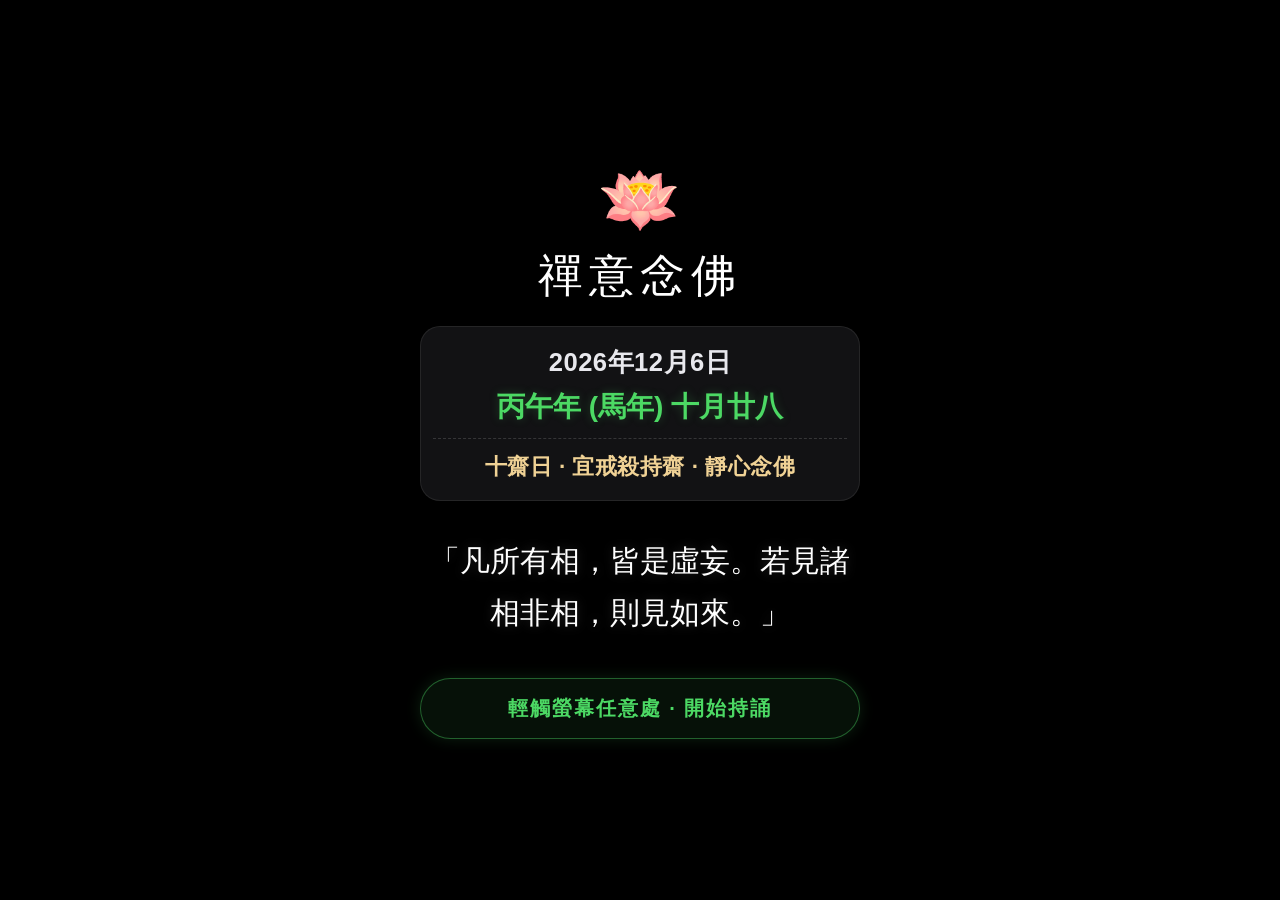
==== commit 12975ed6: "Commits #39" ====
--- a/index.html
+++ b/index.html
@@ -89,20 +89,24 @@
       <div id="target-layer-1">
         <div class="modal-header-bar">
           <div class="header-placeholder"></div>
-          <h2>持誦目標與功課</h2>
+          <div class="modal-header-title-box">
+            <h2>每日持誦目標</h2>
+            <div class="target-layer1-subhint">(每日 00:00 重置)</div>
+          </div>
           <button id="btn-close-target-dialog" type="button" class="btn-header-back">關閉</button>
         </div>
+
         <div class="preset-cards-container">
           
           <!-- 組合一 -->
           <div class="preset-card-item" id="preset-card-0" data-index="0">
             <div class="preset-card-main">
               <div class="preset-card-title-row">
+                <span class="active-badge" id="active-badge-0">🪷 啟用中</span>
                 <span class="preset-title" id="card-title-display-0">南無阿彌陀佛</span>
-                <span class="active-badge" id="active-badge-0">🪷 啟用中</span>
               </div>
               <div class="preset-card-info-row">
-                <span>進度：<strong id="card-count-display-0">0</strong> / <span id="card-target-display-0">1080</span> 次</span>
+                <span>今日進度：<strong id="card-count-display-0">0</strong> / <span id="card-target-display-0">1080</span> 次</span>
               </div>
             </div>
             <div class="preset-card-arrow">＞</div>
@@ -112,11 +116,11 @@
           <div class="preset-card-item" id="preset-card-1" data-index="1">
             <div class="preset-card-main">
               <div class="preset-card-title-row">
+                <span class="active-badge" id="active-badge-1">🪷 啟用中</span>
                 <span class="preset-title" id="card-title-display-1">南無觀世音菩薩</span>
-                <span class="active-badge" id="active-badge-1">🪷 啟用中</span>
               </div>
               <div class="preset-card-info-row">
-                <span>進度：<strong id="card-count-display-1">0</strong> / <span id="card-target-display-1">1080</span> 次</span>
+                <span>今日進度：<strong id="card-count-display-1">0</strong> / <span id="card-target-display-1">1080</span> 次</span>
               </div>
             </div>
             <div class="preset-card-arrow">＞</div>
@@ -126,11 +130,11 @@
           <div class="preset-card-item" id="preset-card-2" data-index="2">
             <div class="preset-card-main">
               <div class="preset-card-title-row">
+                <span class="active-badge" id="active-badge-2">🪷 啟用中</span>
                 <span class="preset-title" id="card-title-display-2">大悲咒</span>
-                <span class="active-badge" id="active-badge-2">🪷 啟用中</span>
               </div>
               <div class="preset-card-info-row">
-                <span>進度：<strong id="card-count-display-2">0</strong> / <span id="card-target-display-2">21</span> 次</span>
+                <span>今日進度：<strong id="card-count-display-2">0</strong> / <span id="card-target-display-2">0</span> 次</span>
               </div>
             </div>
             <div class="preset-card-arrow">＞</div>
@@ -165,7 +169,7 @@
           <div class="card-progress-row-v2">
             <!-- 上半部：已完成次數 -->
             <div class="progress-info-line">
-              <span class="label-text">已完成次數：</span>
+              <span class="label-text">今日已完成：</span>
               <span><strong id="setting-count-single">0</strong> 次</span>
             </div>
             
@@ -175,7 +179,7 @@
             <div class="progress-target-line">
               <span class="label-text">設定目標 (0 為無限)：</span>
               <div class="target-input-wrapper">
-                <input type="number" id="setting-target-single" min="0" max="999999" class="input-target-box"> 次
+                <input type="number" id="setting-target-single" min="0" max="999999" class="input-target-box" oninput="if(this.value.length > 6) this.value = this.value.slice(0, 6);"> 次
               </div>
             </div>
           </div>
@@ -199,22 +203,23 @@
         <button id="btn-close-records" type="button" class="btn-header-back">關閉</button>
       </div>
       <div class="records-container">
-        <!-- 🔥 連續持誦與總累積卡片 -->
-        <div class="record-streak-card">
-          <div class="record-streak-main">
-            🔥 連續持誦：<strong id="record-streak">0 天</strong>
-          </div>
-          <div class="record-subhint" id="record-threshold-hint">(每日門檻：滿 21 次)</div>
-          
-          <div class="record-streak-main margin-top-sm">
-            🪷 總累積持誦：<strong id="record-total-accumulated">0 次</strong>
-          </div>
-          <div class="record-subhint">(獨立保存，不受清空影響，可於設定修改)</div>
-        </div>
-
+<!-- 🔥 連續持誦與總累積卡片 -->
+<div class="record-streak-card">
+  <div class="record-streak-main">
+    🔥 連續持誦：<strong id="record-streak">0</strong><span class="record-unit"> 天</span>
+  </div>
+  <div class="record-subhint" id="record-threshold-hint">(每日門檻：滿 21 次)</div>
+  
+  <div class="record-streak-main margin-top-sm">
+    🪷 總累積持誦：<strong id="record-total-accumulated">0</strong><span class="record-unit"> 次</span>
+  </div>
+  <div class="record-subhint">(獨立保存，不受清空影響，可於設定修改)</div>
+</div>
         <!-- ✨ 近期動態 -->
         <div class="record-section">
-          <h3 class="record-section-title">✨ 近期動態</h3>
+          <h3 class="record-section-title">
+            ✨ 近期動態<span class="record-title-subhint">(每日 00:00 更新)</span>
+          </h3>
           <div class="record-card-box">
             <div class="record-row">
               <span class="record-label">今日次數</span>
@@ -229,7 +234,9 @@
 
         <!-- 🌙 月度統計 -->
         <div class="record-section">
-          <h3 class="record-section-title">🌙 月度統計</h3>
+          <h3 class="record-section-title">
+            🌙 月度統計<span class="record-title-subhint">(每月 1 日 00:00 更新)</span>
+          </h3>
           <div class="record-card-box">
             <div class="record-row">
               <span class="record-label">今月總次數</span>
@@ -253,7 +260,7 @@
   <dialog id="settings-dialog" class="modal">
     <form method="dialog" class="modal-content">
       <div class="modal-header-bar">
-        <button id="btn-close-settings" type="button" class="btn-header-back" onclick="this.closest('dialog').close()">＜ 返回</button>
+        <button id="btn-close-settings" type="button" class="btn-header-back">＜ 返回</button>
         <h2>念佛設定</h2>
         <button id="btn-save-settings" type="button" class="btn-header-save">儲存</button>
       </div>
@@ -280,9 +287,9 @@
           <input type="checkbox" id="setting-confirm-reset" checked>
         </label>
         <label class="input-label inline-target margin-top-sm">
-          <span>避免誤觸，達到此點擊次數才計入當日持誦：</span>
+          <span>達到此點擊次數才計入連續持誦天數：</span>
           <div class="target-input-wrapper">
-            <input type="number" id="setting-streak-threshold" min="1" max="99" value="21" oninput="if(this.value.length > 2) this.value = this.value.slice(0, 2);">
+            <input type="number" id="setting-streak-threshold" min="1" max="99" value="21" enterkeyhint="done" oninput="if(this.value.length > 2) this.value = this.value.slice(0, 2);">
             <span class="input-unit">次</span>
           </div>
         </label>
@@ -292,9 +299,12 @@
         <legend>📊 數據校正</legend>
         <label class="input-label inline-target">
           <span>修改總累積持誦次數 (換裝置 、校正或復原時用)：</span>
-          <div class="target-input-wrapper">
-            <input type="number" id="setting-total-accumulated" min="0" max="9999999" value="0" class="input-target-box" style="width: 100px;">
-            <span class="input-unit">次</span>
+          <div style="display: flex; flex-direction: column; align-items: flex-end; gap: 4px;">
+            <div class="target-input-wrapper">
+              <input type="number" id="setting-total-accumulated" min="0" max="9999999999" value="0" class="input-target-box" style="width: 120px;" readonly enterkeyhint="done">
+              <span class="input-unit">次</span>
+            </div>
+            <button id="btn-unlock-total" type="button" class="btn-unlock-icon" title="點擊解鎖修改" style="background: none; border: none; cursor: pointer; font-size: 1rem; padding: 0 4px; line-height: 1;">🔒</button>
           </div>
         </label>
       </fieldset>
@@ -348,6 +358,24 @@
       <div class="modal-actions">
         <button id="btn-confirm-unsaved" type="button" class="btn-unsaved-abandon">放棄並返回</button>
         <button id="btn-cancel-unsaved" type="button" class="btn-unsaved-continue">繼續編輯</button>
+      </div>
+    </div>
+  </dialog>
+
+  <!-- 🆕 9. 總累積持誦次數校正專屬 Sub-Modal -->
+  <dialog id="total-calibrate-dialog" class="modal">
+    <div class="modal-content text-center">
+      <h2>🔑 校正總累積持誦次數</h2>
+      <p class="calibrate-hint">完成後會重新上鎖，記得點擊「儲存」方能生效</p>
+      
+      <div class="calibrate-input-wrapper">
+        <input type="number" id="input-calibrate-total" min="0" max="9999999999" class="input-calibrate" enterkeyhint="done" oninput="if(this.value.length > 10) this.value = this.value.slice(0, 10);">
+        <span class="input-unit">次</span>
+      </div>
+
+      <div class="modal-actions">
+        <button id="btn-cancel-total-calibrate" type="button" class="btn-secondary">取消</button>
+        <button id="btn-confirm-total-calibrate" type="button">確定</button>
       </div>
     </div>
   </dialog>
--- a/css/style.css
+++ b/css/style.css
@@ -229,11 +229,18 @@
 }
 
 .modal-header-bar h2 {
-  font-size: 20px !important;
-  font-weight: 700;
-  color: var(--text-bright);
+  font-size: 20px !important;                 /* [B] 20px 大標題 */
+  font-weight: 700;
+  color: #c0c0c5 !important;                  /* [B] 顏色改為 #c0c0c5 柔亮銀灰 */
   margin-bottom: 0 !important;
   text-align: center;
+}
+
+.modal-header-title-box {
+  display: flex;
+  flex-direction: column;
+  align-items: center;
+  justify-content: center;
 }
 
 .header-placeholder {
@@ -250,7 +257,7 @@
   background: rgba(230, 194, 128, 0.08);       /* 8% 香檳金底色 */
   color: var(--color-gold);                     /* #E6C280 暖金字 */
   border: 1px solid rgba(230, 194, 128, 0.35);  /* 柔和金外框 */
-  font-size: 16px;                              /* 升級至 16px 大字 */
+  font-size: 16px;                              /* [A] 16px 字體 */
   font-weight: 600;
   padding: 0 12px;                              /* 兩側充裕點擊邊界 */
   border-radius: 8px;                           /* 保持沉穩 8px 微圓角 */
@@ -268,7 +275,7 @@
   background-color: var(--accent-green);        /* 純正陽光綠底色，明確醒目 */
   color: #000000;                               /* 高對比純黑字體 */
   border: none;
-  font-size: 16px;                              /* 升級至 16px 大字 */
+  font-size: 16px;                              /* 16px 字體 */
   font-weight: 700;
   padding: 0 14px;                              /* 兩側充裕點擊邊界 */
   border-radius: 8px;                           /* 保持沉穩 8px 微圓角 */
@@ -331,12 +338,14 @@
   border-color: var(--color-gold);
 }
 
-/* 📌 4. 輔助說明標準：16px */
+/* 📌 4. 輔助說明標準：17px 香檳暖金微光 */
 .modal-content p {
-  font-size: 16px;             /* 16px 輔助字 */
-  color: #aaa;
+  font-size: 17px;             /* 統一 17px 輔助字 */
+  color: var(--color-gold);    /* 香檳暖金 */
+  font-weight: 500;
+  letter-spacing: 0.5px;       /* 微調字距提升清晰感 */
   margin-bottom: 12px;
-  line-height: 1.4;
+  line-height: 1.45;
 }
 
 .modal-content hr {
@@ -354,9 +363,9 @@
   width: 100%;
 }
 
-/* ⚙️ 齒輪設定彈窗分組標題：20px 暖金小標題 */
+/* ⚙️ 齒輪設定彈窗分組標題：24px 暖金小標題 */
 legend {
-  font-size: 20px;
+  font-size: 24px;                                   /* 24px 暖金標題 */
   color: var(--color-gold);
   font-weight: 700;
   margin-bottom: 6px;
@@ -374,8 +383,8 @@
 }
 
 .vertical-field span {
-  font-size: 18px;             /* 18px 標籤 (優化亮灰高清晰度) */
-  color: #d0d0d5;
+  font-size: 20px;             /* 20px 標籤 (純白高清晰度) */
+  color: #ffffff;
   font-weight: 500;
 }
 
@@ -397,7 +406,7 @@
   outline: none;
 }
 
-/* ⚙️ 設定彈窗開關項 (極致滿寬 + 18px 正文) */
+/* ⚙️ 設定彈窗開關項 (極致滿寬 + 20px 正文) */
 .toggle-label, .input-label {
   display: flex;
   justify-content: space-between;
@@ -408,13 +417,23 @@
 }
 
 .toggle-label span, .input-label span {
-  font-size: 18px;             /* 18px 正文字體 */
+  font-size: 20px;                                   /* 20px 正文與說明字體 */
   color: #ffffff;
   font-weight: 500;
   flex: 1;
   min-width: 0;
   line-height: 1.4;
   word-break: break-word;
+}
+
+/* 設定說明附註文字 (升級至 16px 高對比清晰亮字) */
+.setting-desc-text {
+  font-size: 16px !important;
+  color: #e8e8ed !important;
+  font-weight: 500;
+  margin-top: 8px;
+  margin-bottom: 0 !important;
+  line-height: 1.5;
 }
 
 /* 🎛️ iOS 風格一粒膠囊型滑動開關 (Toggle Switch - 精緻微型版 32px x 18px) */
@@ -455,17 +474,17 @@
 
 /* 🌸 輸入框外部單位「次」樣式 */
 .input-unit {
-  font-size: 18px;
+  font-size: 20px;                                   /* 20px 單位文字 */
   color: #ffffff;
   font-weight: 500;
   white-space: nowrap;
 }
 
 #setting-streak-threshold {
-  width: 62px;
-  height: 36px;
+  width: 66px;
+  height: 40px;                                      /* 配合 20px 字體放寬微調高度 */
   padding: 4px;
-  font-size: 18px;             /* 18px 數字 */
+  font-size: 20px;                                   /* 20px 數字 */
   font-weight: 700;
   background: #000000;
   border: 1px solid var(--accent-green);
@@ -483,6 +502,17 @@
 /* ==========================================
    🎯 兩層式持誦管理 Modal 樣式 (Layer 1 光環列表 & Layer 2 詳情)
    ========================================== */
+/* 🎯 Layer 1 頂部銀灰柔光重置提示 */
+.target-layer1-subhint {
+  text-align: center;
+  font-size: 15px;
+  color: #c0c0c5;                                /* 採用大標題柔亮銀灰，優雅退位 */
+  font-weight: 500;
+  letter-spacing: 0.5px;
+  margin-top: 2px;
+  line-height: 1.2;
+}
+
 .preset-cards-container {
   display: flex;
   flex-direction: column;
@@ -527,36 +557,33 @@
   flex: 1;
 }
 
-/* 標題與標籤區域：Flex 彈性佈局 */
+/* 標題與標籤區域：外層容器宣告 24px 基準，確保 2.7em 與 2lh 精準算滿 2 行高度 */
 .preset-card-title-row {
-  display: flex;
-  align-items: center;
-  flex-wrap: wrap;
-  gap: 6px;
+  display: block;
   margin-bottom: 2px;
-  line-height: 1.4;
-}
-
-/* 🌸 2. 小標題 / 功課名稱：設定為 20px (最多顯示 2 行) */
+  font-size: 24px;                   /* 🌟 宣告 24px 基準字號 */
+  line-height: 1.35;
+  max-height: 2.7em;                 /* 2.7 * 24px = 64.8px 剛好完整顯示 2 行大字 */
+  overflow: hidden;                  /* 超過 2 行自動裁切 */
+}
+
+/* 🌸 [C] 功課名稱：純行內顯示，第二行自然向右延伸填滿，消除 BFC 透明牆 */
 .preset-title {
-  font-size: 20px;
+  font-size: 24px;
   font-weight: 700;
   color: var(--text-bright);
   word-break: break-word;
-  display: -webkit-box;
-  -webkit-line-clamp: 2;
-  -webkit-box-orient: vertical;
-  overflow: hidden;
-  text-overflow: ellipsis;
+  display: inline !important;        /* 關鍵：行內顯示消除透明牆 */
 }
 
 .preset-card-item.is-active-card .preset-title {
   color: var(--color-gold);
 }
 
-/* 🪷 5. 標籤字：整粒膠囊圈（含外框與文字）一同向下平移 */
+/* 🪷 [D] 標籤字：14px 右上角浮動環繞 (無透明牆) */
 .active-badge {
   display: none;
+  float: right;
   font-size: 14px;
   color: var(--color-gold);
   border: 1px solid var(--color-gold);
@@ -564,41 +591,39 @@
   border-radius: 10px;
   background: rgba(230, 194, 128, 0.12);
   font-weight: 600;
-  margin-left: 0;
-  vertical-align: middle;
+  margin-left: 8px;
+  margin-bottom: 4px;
   white-space: nowrap;
-
-  /* 💡 確定做法：整粒膠囊連字一同向下移 2.5px，上方自然釋出呼吸感 */
-  transform: translateY(2.5px);
+  line-height: 1.2;
 }
 
 .preset-card-item.is-active-card .active-badge {
-  display: inline-flex;
-  align-items: center;
-}
-
-/* 📊 3. 普通字（進度數據全區）：精簡單行版 */
+  display: inline-block;
+}
+
+/* 📊 [E] [F] [G] 普通字與數據（進度數據全區）：升級至 20px */
 .preset-card-info-row {
-  font-size: 17px;
+  font-size: 20px;
   color: #d0d0d5;
 }
 
 .preset-card-info-row strong {
   color: var(--accent-green);
   font-weight: 700;
-  font-size: 17px;
+  font-size: 20px;
   text-shadow: 0 0 8px rgba(76, 217, 100, 0.4);
 }
 
-/* 🎯 目標次數數字：柔光白 / 亮銀灰 (退居二線，不搶亮綠色焦點) */
+/* 🎯 目標次數數字：20px 柔光白 / 亮銀灰 */
 .preset-card-info-row span[id^="card-target-display"] {
   color: #e0e0e5;
   font-weight: 600;
-  font-size: 17px;
-}
-
+  font-size: 20px;
+}
+
+/* 箭頭：[H] 微調為 18px */
 .preset-card-arrow {
-  font-size: 1.25rem;          /* 20px 箭頭 */
+  font-size: 18px;             /* 18px 箭頭 */
   color: #66666a;
   font-weight: 300;
   padding-left: 4px;
@@ -620,7 +645,7 @@
   color: #000000;
   border: none;
   border-radius: 10px;
-  font-size: 18px;             /* 18px 普通字按鈕 */
+  font-size: 18px;             /* 18px 主要動作按鈕 */
   font-weight: 700;
   cursor: pointer;
   box-shadow: 0 4px 12px rgba(230, 194, 128, 0.25);
@@ -649,16 +674,16 @@
   width: 100%;
 }
 
-/* 第一段：2 行高可換行 Textarea 輸入框 */
+/* 第一段：2 行高可換行 Textarea 輸入框 (預設 96px 露出一半第 3 行作為滾動提示) */
 .input-title-textarea {
   width: 100%;
-  height: 68px;               /* 放大高度至 68px */
-  padding: 10px 10px;         /* 10px 邊距 */
+  height: 96px;               /* 預設高度 96px 配合 24px 大字，露出一半第 3 行作為滾動提示 */
+  padding: 8px 10px;          /* 微調上下內襯為 8px */
   background-color: #000000;  /* 採用極致純黑背景，大幅提高對比度 */
   border: 1px solid var(--accent-green); /* 統一為高對比鮮明綠框 */
   border-radius: 8px;
   color: var(--color-gold);   /* 沿用原本香檳暖金字體 */
-  font-size: 21px;            /* 放大字體至 21px 清楚閱讀 */
+  font-size: 24px;            /* 24px 大字焦點主角文字 */
   font-weight: 700;
   line-height: 1.35;
   resize: none;               /* 禁止使用者拖拉變形 */
@@ -688,14 +713,14 @@
   display: flex;
   justify-content: space-between;
   align-items: center;
-  font-size: 18px;
-  color: #e0e0e5;
+  font-size: 20px;            /* 20px 標籤與單位文字 (純白高清晰) */
+  color: #ffffff;
 }
 
 .progress-info-line strong {
   color: var(--accent-green);
   font-weight: 700;
-  font-size: 20px;
+  font-size: 20px;            /* 20px 亮綠粗體數字 */
   text-shadow: 0 0 8px rgba(76, 217, 100, 0.4);
 }
 
@@ -715,8 +740,8 @@
 }
 
 .progress-target-line .label-text {
-  font-size: 18px;
-  color: #d0d0d5;
+  font-size: 20px;            /* 20px 目標標籤文字 (純白高清晰) */
+  color: #ffffff;
   font-weight: 500;
   flex: 1;
 }
@@ -725,17 +750,17 @@
   display: flex;
   align-items: center;
   gap: 6px;
-  font-size: 18px;
+  font-size: 20px;            /* 20px 目標單位「次」 */
   color: #ffffff;
   font-weight: 500;
 }
 
 /* 右側高對比鮮明綠框數字輸入框 */
 .input-target-box {
-  width: 85px;
-  height: 38px;
+  width: 90px;
+  height: 40px;               /* 配合 20px 微調高度與寬度 */
   padding: 4px 8px;
-  font-size: 18px;
+  font-size: 20px;            /* 20px 純白粗體數字 */
   font-weight: 700;
   background: #000000;       /* 純黑底 */
   border: 1px solid var(--accent-green); /* 鮮明綠框 */
@@ -801,7 +826,7 @@
 }
 
 .between-actions button {
-  flex: 1;                     /* 讓平行並排按鈕等寬平分空間 */
+  flex: 1;                     /* 讓平行的並排按鈕等寬平分空間 */
 }
 
 .center-actions {
@@ -840,13 +865,53 @@
   text-decoration: underline;
 }
 
+/* 🔓 總累積校正 Sub-Modal 專屬樣式 */
+.calibrate-hint {
+  color: var(--color-gold) !important;
+  font-size: 17px;
+  font-weight: 500;
+  letter-spacing: 0.5px;
+  line-height: 1.45;
+  margin: 8px 0 16px 0;
+  text-align: center;
+}
+
+.calibrate-input-wrapper {
+  display: flex;
+  align-items: center;
+  justify-content: center;
+  gap: 6px;
+  margin-bottom: 20px;
+}
+
+.input-calibrate {
+  width: 160px;                 /* 適合 10 位數之適中寬度 */
+  height: 40px;                 /* 沿用門檻輸入框高度 */
+  padding: 4px 8px;
+  background: #000000;          /* 純黑底色 */
+  border: 1px solid var(--accent-green); /* 鮮明綠框 */
+  color: #ffffff;               /* 純白數字 */
+  border-radius: 8px;
+  text-align: center;
+  font-size: 20px;
+  font-weight: 700;
+  outline: none;
+  box-shadow: 0 0 6px rgba(76, 217, 100, 0.15);
+  transition: border-color 0.2s ease, box-shadow 0.2s ease;
+}
+
+.input-calibrate:focus {
+  border-color: var(--accent-green);
+  box-shadow: 0 0 12px rgba(76, 217, 100, 0.35);
+}
+
 /* ==========================================
    📊 歷史紀錄 Modal (三段式卡片 layout - 22/20/19/16/14px)
    ========================================== */
 .records-title {
-  font-size: 20px !important;
-  font-weight: 700;
-  color: var(--text-bright);
+  font-size: 20px !important;                 /* 20px 大標題 */
+  font-weight: 700;
+  color: #c0c0c5 !important;                  /* 顏色轉為 #c0c0c5 */
   text-align: center;
   margin-bottom: 0 !important;
 }
@@ -872,24 +937,26 @@
 }
 
 .record-streak-main {
-  font-size: 20px;            /* 重點字眼：20px */
-  font-weight: 700;
-  color: var(--text-bright);
+  font-size: 22px;                            /* 22px 項目標題 */
+  font-weight: 700;
+  color: #ffffff;                             /* 純白字體 (單位天/次自然沿用純白) */
 }
 
 .record-streak-main strong {
-  color: var(--color-gold);
-}
-
-/* 🌸 無框高清晰暖金副標題 (更亮、更粗、自然向上貼合) */
+  font-size: 22px;                            /* 22px 突出數據 */
+  color: var(--accent-green);                 /* 陽光綠 #4cd964 (與下方列表對齊) */
+  text-shadow: none;                          /* 移除微光暈 */
+}
+
+/* 🌸 無框高清晰暖金副標題 (升級至 16px 大字，自然向上貼合) */
 .record-subhint {
-  font-size: 14px !important;
-  color: var(--color-gold);                   /* 高亮香檳暖金 */
+  font-size: 16px !important;                 /* 16px 門檻與補充說明 */
+  color: var(--color-gold);                   /* 香檳暖金 */
   font-weight: 600;                          /* 加粗筆劃，消除單薄感 */
   letter-spacing: 0.5px;                     /* 微拉字距，字字輪廓清晰 */
   text-shadow: 0 0 6px rgba(230, 194, 128, 0.25); /* 微光亮感，提升醒目度 */
-  line-height: 1.3;
-  margin-top: 2px;                           /* 向上緊貼主標題，無空氣感 */
+  line-height: 1.4;                          /* 優化行高 */
+  margin-top: 4px;                           /* 向上緊貼主標題，無空氣感 */
 }
 
 /* 第二段與第三段：獨立卡片區塊 */
@@ -904,12 +971,22 @@
   width: 100%;
 }
 
-/* 19px 小標題 */
+/* 24px 小標題 */
 .record-section-title {
-  font-size: 19px !important;
-  font-weight: 700;
-  color: var(--color-gold);
+  font-size: 24px !important;                 /* 24px 香檳暖金標題 */
+  font-weight: 700;
+  color: var(--color-gold);                   /* 香檳暖金 #E6C280 */
   margin-bottom: 2px;
+}
+
+/* 🌸 歷史紀錄 Modal 區塊標題旁之銀灰輔助小字 */
+.record-title-subhint {
+  font-size: 16px;
+  color: #c0c0c5;                             /* 採用大標題柔亮銀灰，優雅退位 */
+  font-weight: 500;
+  letter-spacing: 0.5px;
+  margin-left: 8px;                           /* 留下少許自然空白 */
+  display: inline-block;
 }
 
 /* 數據內容盒子 */
@@ -920,7 +997,7 @@
   width: 100%;
 }
 
-/* 數據單行排版 (19px 統一字號) */
+/* 數據單行排版 (20px 統一字號) */
 .record-row {
   display: flex;
   justify-content: space-between;
@@ -928,30 +1005,30 @@
   width: 100%;
 }
 
-/* 19px 正文標籤 (輕量清晰度優化版) */
+/* 20px 正文標籤 (純白高對比版) */
 .record-row .record-label {
-  font-size: 19px !important;
-  color: #d0d0d5 !important;      /* 提升灰階對比，不失沉靜感 */
+  font-size: 20px !important;                 /* 20px 正文標籤 */
+  color: #ffffff !important;                  /* 轉為 #ffffff 純白字 */
   font-weight: 500 !important;     /* 加厚筆劃，改善細字暗淡問題 */
   letter-spacing: 0.3px;           /* 微調字距，文字輪廓更銳利 */
 }
 
 .record-row .record-value {
-  font-size: 19px !important;
+  font-size: 20px !important;                 /* 20px 數據值 */
   font-weight: 700;
   color: var(--accent-green);
 }
 
-/* 🌸 歷史紀錄數據單位專用正文灰樣式 */
+/* 🌸 歷史紀錄數據單位專用純白樣式 */
 .record-unit {
-  font-size: 19px !important;
+  font-size: 20px !important;                 /* 20px 數據單位 */
   font-weight: 500 !important;
-  color: #d0d0d5 !important;
+  color: #ffffff !important;                  /* 轉為 #ffffff 純白字 */
   margin-left: 2px;
 }
 
 /* ==========================================
-   5. 禪意歡迎畫面與返回退出卡片 (高高對比清析大字版)
+   5. 禪意歡迎畫面與返回退出卡片 (高對比清晰大字版)
    ========================================== */
 .welcome-overlay {
   position: fixed;
@@ -963,9 +1040,10 @@
   z-index: 999;
   display: flex;
   justify-content: center;
-  align-items: center;
   padding: 20px 10px;
   transition: opacity 0.4s ease, visibility 0.4s ease;
+  overflow-y: auto;
+  -webkit-overflow-scrolling: touch;
 }
 
 .welcome-overlay.is-hidden {
@@ -981,6 +1059,7 @@
   text-align: center;
   max-width: 440px;
   width: 100%;
+  margin: auto;
 }
 
 .welcome-header {
@@ -1020,9 +1099,9 @@
   letter-spacing: 0.5px;
 }
 
-/* 2. 農曆日期：維持亮綠色 + 增加微光暈與字級 */
+/* 2. 農曆日期：維持亮綠色 + 精確響應式算式 (320px顯示26px / 412px顯示27px) */
 .lunar-date {
-  font-size: clamp(1.75rem, 6.5vw, 2.4rem);
+  font-size: clamp(1.625rem, 1.41rem + 1.1vw, 1.75rem);
   font-weight: 700;
   color: var(--accent-green);
   margin-bottom: 12px;
@@ -1127,7 +1206,7 @@
 .btn-exit-continue {
   width: 100%;
   padding: 16px 0;
-  font-size: clamp(1.1rem, 4.2vw, 1.35rem);
+  font-size: clamp(1.22rem, 4.8vw, 1.45rem);
   font-weight: 700;
   border-radius: 16px;
   border: none;
@@ -1141,8 +1220,8 @@
 .btn-exit-leave {
   width: 100%;
   padding: 14px 0;
-  font-size: clamp(1rem, 3.8vw, 1.2rem);
-  font-weight: 500;
+  font-size: clamp(1.12rem, 4.2vw, 1.3rem);
+  font-weight: 600;
   border-radius: 16px;
   border: 1px solid rgba(255, 149, 0, 0.35);
   background: rgba(255, 149, 0, 0.08);
@@ -1210,7 +1289,7 @@
   height: 50px;
   padding: 0;
   line-height: 1;
-  font-size: clamp(1.1rem, 4.2vw, 1.35rem);
+  font-size: 18px;             /* 統一為 18px 按鈕字體 */
   font-weight: 700;
   letter-spacing: 1px;
   border-radius: 16px;
@@ -1249,7 +1328,7 @@
 #unsaved-dialog .modal-actions button {
   min-width: 112px;
   height: 44px;
-  font-size: 18px;
+  font-size: 18px;             /* 18px 按鈕字體 */
   padding: 0 12px;
   border-radius: 10px;
   display: inline-flex;
@@ -1279,4 +1358,33 @@
 #unsaved-dialog .btn-unsaved-abandon:active,
 #unsaved-dialog .btn-unsaved-continue:active {
   transform: scale(0.96);
+}
+
+/* 🔒 鎖定狀態 (readonly)：非純白 / 深灰暗底，提示目前無法直接點擊輸入 */
+#setting-total-accumulated:read-only {
+  background-color: #1a1a1c !important; /* 沉靜深暗底色 */
+  color: #8e8e93 !important;            /* 柔和文字灰 */
+  border-color: #333333 !important;     /* 暗灰色邊框 */
+  opacity: 0.8;                         /* 微透感 */
+  cursor: pointer;                      /* 提示可點擊下方鎖頭解鎖 */
+}
+
+/* 🔓 解鎖狀態 (非 readonly)：同步上方門檻輸入框風格 (深黑底 + 純白字 + 綠框) */
+#setting-total-accumulated:not(:read-only) {
+  background-color: #000000 !important; /* 深黑底色 (與門檻框一致) */
+  color: #ffffff !important;            /* 純白文字 (清晰醒目) */
+  border: 1px solid #30d158 !important; /* 亮綠色高亮邊框 */
+  opacity: 1 !important;
+  cursor: text;
+}
+
+/* 🌸 消除頂部功能按鈕、鎖頭圖示點擊或 Modal 關閉後殘留的 Focus 焦點外框 */
+.icon-btn:focus,
+.icon-btn:focus-visible,
+.top-left-capsule:focus,
+.top-left-capsule:focus-visible,
+.btn-unlock-icon:focus,
+.btn-unlock-icon:focus-visible {
+  outline: none !important;
+  box-shadow: none !important;
 }
